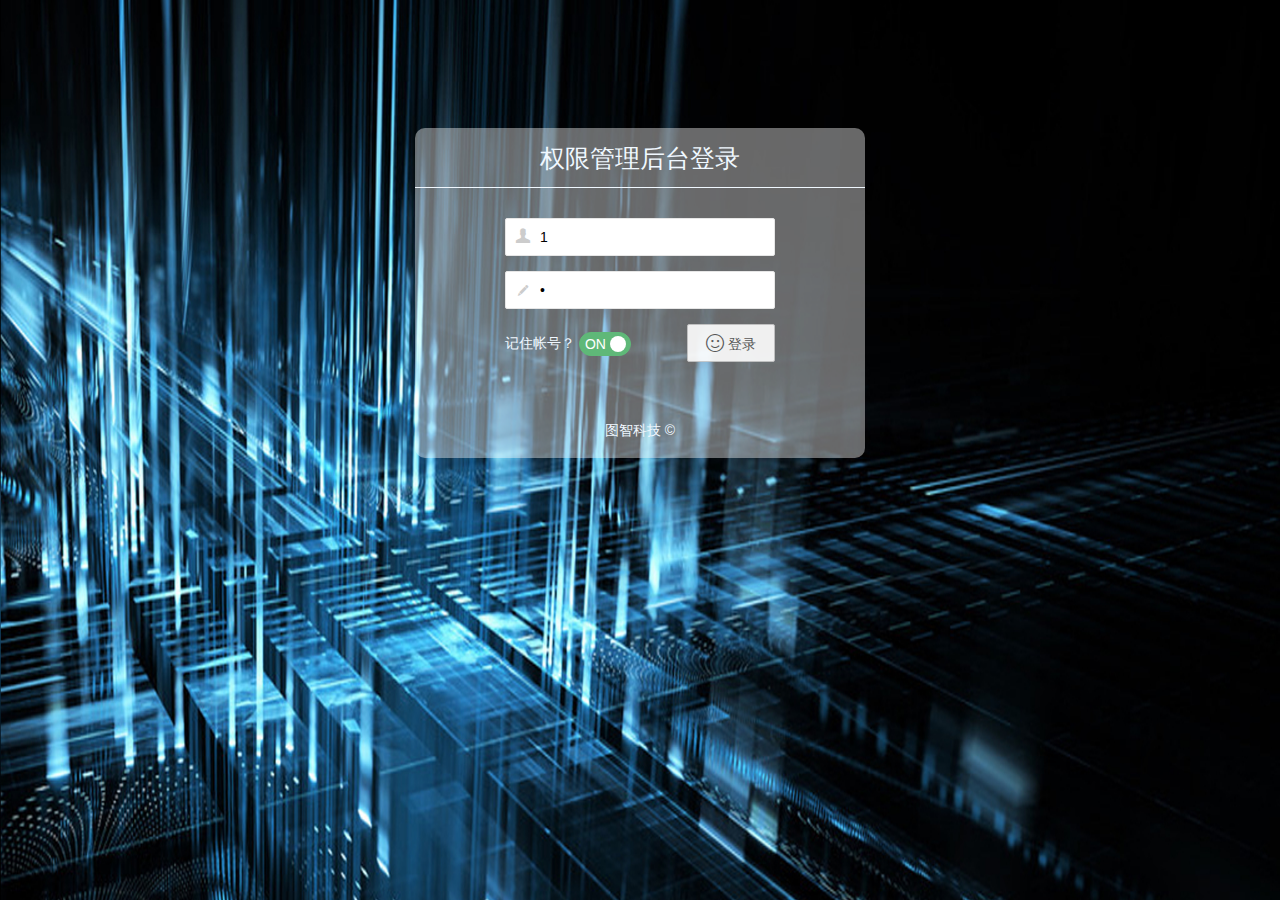
==== src/main/webapp/login.html @ 0d093a0b "Initial commit" ====
<!DOCTYPE html>

<html>

<head>
<meta charset="utf-8">
<meta http-equiv="X-UA-Compatible" content="IE=edge">
<meta name="viewport"
	content="width=device-width, initial-scale=1, maximum-scale=1, user-scalable=no">
<title>登录</title>
<link rel="stylesheet" href="static/layui2/css/layui.css" media="all" />
<link rel="stylesheet" href="static/modules/home/login.css" />
</head>

<body class="beg-login-bg">
	<div class="beg-login-box">
		<header>
			<h1>权限管理后台登录</h1>
		</header>
		<div class="beg-login-main">
			<form class="layui-form">
				<input name="__RequestVerificationToken" type="hidden"
					value="fkfh8D89BFqTdrE2iiSdG_L781RSRtdWOH411poVUWhxzA5MzI8es07g6KPYQh9Log-xf84pIR2RIAEkOokZL3Ee3UKmX0Jc8bW8jOdhqo81" />
				<div class="layui-form-item">
					<label class="beg-login-icon"> <i class="layui-icon">&#xe612;</i>
					</label> <input type="text" name="username" value="1"
						autocomplete="off" placeholder="这里输入登录名" class="layui-input">
				</div>
				<div class="layui-form-item">
					<label class="beg-login-icon"> <i class="layui-icon">&#xe642;</i>
					</label> <input type="password" name="password" value="1"
						autocomplete="off" placeholder="这里输入密码" class="layui-input">
				</div>
				<div id="errorSpan" style="color: red"></div>
				<div class="layui-form-item">
					<div class="beg-pull-left beg-login-remember">
						<label>记住帐号？</label> <input type="checkbox" name="rememberMe"
							value="true" lay-skin="switch" checked title="记住帐号">
					</div>
					<div class="beg-pull-right">
						<button type="button" class="layui-btn layui-btn-primary"
							id="login_btn">
							<i class="layui-icon">&#xe650;</i> 登录
						</button>
					</div>
					<div class="beg-clear"></div>
				</div>
			</form>
		</div>
		<footer>
			<p>图智科技 ©</p>
		</footer>
	</div>
	<script type="text/javascript" src="static/layui/layui.js"></script>
	<script type="text/javascript" src="static/jquery/1.9.1/jquery.min.js"></script>
	<script type="text/javascript" src="static/modules/common.js"></script>

	<script>
		layui.use([ 'form' ]);
		$('#login_btn').click(function() {
			$.ajax({
				url : contextPath + '/login',
				type : 'post',
				data : $('form').serialize(),
				dataType : 'json',
				beforeSend : function() {
					if ($('[name=username]').val() == '') {
						$('#errorSpan').text('用户名不能为空!');
						setTimeout("$('#errorSpan').text('')", 1000);
						return false;
					}
					$('#login_btn').hide();
				},
				success : function(res) {
					if (res.success) {

						var href = self.location.href;
						location.href = contextPath + href.substr(href.indexOf("?")+1)
						//location.reload();
					} else {
						$('#errorSpan').text(res.msg);
						setTimeout("$('#errorSpan').text('')", 1000);
					}
				},
				error : function(e) {
					alert('error');
					console.log(e);
				},
				complete : function() {
					console.log('完成登录!');
					$('#login_btn').show();
				}
			});
		});

		$("body").keydown(function() {
			if (event.keyCode == "13") {//keyCode=13是回车键
				$('#login_btn').click();
			}
		});
	</script>
</body>
</html>
---- src/main/webapp/static/layui2/css/layui.css ----
/** layui-v1.0.7 LGPL License By http://www.layui.com */
 .layui-btn,.layui-inline,img{vertical-align:middle}.layui-btn,.layui-unselect{-webkit-user-select:none;-ms-user-select:none;-moz-user-select:none}.layui-laypage a,a{text-decoration:none}.layui-btn,.layui-tree li i,.layui-unselect{-moz-user-select:none}.layui-form-select dl,.layui-nav-child{min-width:100%;box-shadow:0 2px 4px rgba(0,0,0,.12)}blockquote,body,button,dd,div,dl,dt,form,h1,h2,h3,h4,h5,h6,input,li,ol,p,pre,td,textarea,th,ul{margin:0;padding:0;-webkit-tap-highlight-color:rgba(0,0,0,0)}a:active,a:hover{outline:0}img{display:inline-block;border:none}li{list-style:none}table{border-collapse:collapse;border-spacing:0}h1,h2,h3{font-size:14px;font-weight:400}h4,h5,h6{font-size:100%;font-weight:400}button,input,optgroup,option,select,textarea{font-family:inherit;font-size:inherit;font-style:inherit;font-weight:inherit;outline:0}pre{white-space:pre-wrap;white-space:-moz-pre-wrap;white-space:-pre-wrap;white-space:-o-pre-wrap;word-wrap:break-word}::-webkit-scrollbar{width:10px;height:10px}::-webkit-scrollbar-button:vertical{display:none}::-webkit-scrollbar-corner,::-webkit-scrollbar-track{background-color:#e2e2e2}::-webkit-scrollbar-thumb{border-radius:0;background-color:rgba(0,0,0,.3)}::-webkit-scrollbar-thumb:vertical:hover{background-color:rgba(0,0,0,.35)}::-webkit-scrollbar-thumb:vertical:active{background-color:rgba(0,0,0,.38)}@font-face{font-family:layui-icon;src:url(../font/iconfont.eot);src:url(../font/iconfont.eot?#iefix) format('embedded-opentype'),url(../font/iconfont.woff) format('woff'),url(../font/iconfont.ttf) format('truetype'),url(../font/iconfont.svg#iconfont) format('svg')}.layui-icon{font-family:layui-icon!important;font-size:16px;font-style:normal;-webkit-font-smoothing:antialiased;-moz-osx-font-smoothing:grayscale}body{line-height:24px;font:14px Helvetica Neue,Helvetica,PingFang SC,\5FAE\8F6F\96C5\9ED1,Tahoma,Arial,sans-serif}.layui-flow-more a cite,.layui-laypage em,.layui-tree li a cite,a cite{font-style:normal}hr{height:1px;margin:10px 0;border:0;background-color:#e2e2e2;clear:both}a{color:#333}a:hover{color:#777}a cite{*cursor:pointer}.layui-box,.layui-box *{-webkit-box-sizing:content-box!important;-moz-box-sizing:content-box!important;box-sizing:content-box!important}.layui-border-box,.layui-border-box *{-webkit-box-sizing:border-box!important;-moz-box-sizing:border-box!important;box-sizing:border-box!important}.layui-clear{clear:both;*zoom:1}.layui-clear:after{content:'\20';clear:both;*zoom:1;display:block;height:0}.layui-inline{position:relative;display:inline-block;*display:inline;*zoom:1}.layui-edge{position:absolute;width:0;height:0;border-style:dashed;border-color:transparent;overflow:hidden}.layui-elip{text-overflow:ellipsis;overflow:hidden;white-space:nowrap}.layui-disabled,.layui-disabled:hover{color:#d2d2d2!important;cursor:not-allowed!important}.layui-circle{border-radius:100%}.layui-show{display:block!important}.layui-hide{display:none!important}.layui-main{position:relative;width:1140px;margin:0 auto}.layui-header{position:relative;z-index:1000;height:65px}.layui-header a:hover{transition:all .5s;-webkit-transition:all .5s}.layui-side{position:fixed;top:0;bottom:0;z-index:999;width:200px;overflow-x:hidden}.layui-side-scroll{width:220px;height:100%;overflow-x:hidden}.layui-body{position:absolute;left:200px;right:0;top:0;bottom:0;z-index:998;width:auto;overflow:hidden;overflow-y:auto;-webkit-box-sizing:border-box;-moz-box-sizing:border-box;box-sizing:border-box}.layui-layout-admin .layui-header{border-bottom:5px solid #1AA094}.layui-layout-admin .layui-side{top:70px;width:200px;overflow-x:hidden}.layui-layout-admin .layui-body{top:70px;bottom:44px}.layui-layout-admin .layui-main{width:auto;margin:0 15px}.layui-layout-admin .layui-footer{position:fixed;left:200px;right:0;bottom:0;height:44px;background-color:#eee}.layui-btn,.layui-input,.layui-select,.layui-textarea,.layui-upload-button{outline:0;-webkit-transition:border-color .3s cubic-bezier(.65,.05,.35,.5);transition:border-color .3s cubic-bezier(.65,.05,.35,.5);-webkit-box-sizing:border-box!important;-moz-box-sizing:border-box!important;box-sizing:border-box!important}.layui-elem-quote{margin-bottom:10px;padding:15px;line-height:22px;border-left:5px solid #009688;border-radius:0 2px 2px 0;background-color:#f2f2f2}.layui-quote-nm{border-color:#e2e2e2;border-style:solid;border-width:1px 1px 1px 5px;background:0 0}.layui-elem-field{margin-bottom:10px;padding:0;border:1px solid #e2e2e2}.layui-elem-field legend{margin-left:20px;padding:0 10px;font-size:20px;font-weight:300}.layui-field-title{margin:10px 0 20px;border:none;border-top:1px solid #e2e2e2}.layui-field-box{padding:10px 15px}.layui-field-title .layui-field-box{padding:10px 0}.layui-bg-black{background-color:#393D49;color:#c2c2c2}.layui-bg-black a{color:#c2c2c2}.layui-bg-black a:hover{color:#fff}.layui-bg-gray{background-color:#eee;color:#333}.layui-bg-green{background-color:#009688;color:#D7EEE8}.layui-bg-blue{background-color:#1E9FFF;color:#D7EEE8}.layui-word-aux{font-size:12px;color:#999;padding:0 5px}.layui-btn{display:inline-block;height:38px;line-height:38px;padding:0 18px;background-color:#009688;color:#fff;white-space:nowrap;text-align:center;border:none;border-radius:2px;cursor:pointer;opacity:.9;filter:alpha(opacity=90)}.layui-btn:hover{opacity:.8;filter:alpha(opacity=80);color:#fff}.layui-btn:active{opacity:1;filter:alpha(opacity=100)}.layui-btn+.layui-btn{margin-left:10px}.layui-btn-radius{border-radius:100px}.layui-btn .layui-icon{font-size:18px;vertical-align:bottom}.layui-btn-primary{border:1px solid #C9C9C9;background-color:#fff;color:#555}.layui-btn-primary:hover{border-color:#009688;color:#333}.layui-btn-normal{background-color:#1E9FFF}.layui-btn-warm{background-color:#F7B824}.layui-btn-danger{background-color:#FF5722}.layui-btn-disabled,.layui-btn-disabled:active,.layui-btn-disabled:hover{border:1px solid #e6e6e6;background-color:#FBFBFB;color:#C9C9C9;cursor:not-allowed;opacity:1}.layui-btn-big{height:44px;line-height:44px;padding:0 25px;font-size:16px}.layui-btn-small{height:30px;line-height:30px;padding:0 10px;font-size:12px}.layui-btn-small i{font-size:16px!important}.layui-btn-mini{height:22px;line-height:22px;padding:0 5px;font-size:12px}.layui-btn-mini i{font-size:14px!important}.layui-input,.layui-select,.layui-textarea{height:38px;line-height:38px;line-height:36px\9;border:1px solid #e6e6e6;background-color:#fff;border-radius:2px}.layui-form-label,.layui-form-mid,.layui-textarea{line-height:20px;position:relative}.layui-input,.layui-textarea{display:block;width:100%;padding-left:10px}.layui-input:hover,.layui-textarea:hover{border-color:#D2D2D2!important}.layui-input:focus,.layui-textarea:focus{border-color:#C9C9C9!important}.layui-textarea{min-height:100px;height:auto;padding:6px 10px;resize:vertical}.layui-select{padding:0 10px}.layui-form input[type=checkbox],.layui-form input[type=radio],.layui-form select{display:none}.layui-form-item{margin-bottom:15px;clear:both;*zoom:1}.layui-form-item:after{content:'\20';clear:both;*zoom:1;display:block;height:0}.layui-form-label{float:left;display:block;padding:9px 15px;width:80px;font-weight:400;text-align:right}.layui-form-item .layui-inline{margin-bottom:5px;margin-right:10px}.layui-input-block,.layui-input-inline{position:relative}.layui-input-block{margin-left:110px;min-height:36px}.layui-input-inline{display:inline-block;vertical-align:middle}.layui-form-item .layui-input-inline{float:left;width:190px;margin-right:10px}.layui-form-text .layui-input-inline{width:auto}.layui-form-mid{float:left;display:block;padding:8px 0;margin-right:10px}.layui-form-danger+.layui-form-select .layui-input,.layui-form-danger:focus{border:1px solid #FF5722!important}.layui-form-select{position:relative}.layui-form-select .layui-input{padding-right:30px;cursor:pointer}.layui-form-select .layui-edge{position:absolute;right:10px;top:50%;margin-top:-3px;cursor:pointer;border-width:6px;border-top-color:#c2c2c2;border-top-style:solid;transition:all .3s;-webkit-transition:all .3s}.layui-form-checkbox,.layui-form-switch{-webkit-transition:.1s linear;cursor:pointer}.layui-form-select dl{display:none;position:absolute;left:0;top:42px;padding:5px 0;z-index:999;border:1px solid #d2d2d2;max-height:300px;overflow-y:auto;background-color:#fff;border-radius:2px;box-sizing:border-box}.layui-form-select dl dd,.layui-form-select dl dt{padding:0 10px;line-height:36px;white-space:nowrap;overflow:hidden;text-overflow:ellipsis}.layui-form-select dl dt{font-size:12px;color:#999}.layui-form-select dl dd{cursor:pointer}.layui-form-select dl dd:hover{background-color:#f2f2f2}.layui-form-select .layui-select-group dd{padding-left:20px}.layui-form-select dl dd.layui-this{background-color:#5FB878;color:#fff}.layui-form-checkbox,.layui-form-select dl dd.layui-disabled{background-color:#fff}.layui-form-selected dl{display:block}.layui-form-checkbox,.layui-form-checkbox *,.layui-form-radio,.layui-form-radio *,.layui-form-switch{display:inline-block;vertical-align:middle}.layui-form-selected .layui-edge{margin-top:-9px;-webkit-transform:rotate(180deg);transform:rotate(180deg);margin-top:-3px\9}:root .layui-form-selected .layui-edge{margin-top:-9px\0/IE9}.layui-select-disabled .layui-disabled{border-color:#eee!important}.layui-select-disabled .layui-edge{border-top-color:#d2d2d2}.layui-form-checkbox{position:relative;height:30px;line-height:28px;margin:4px 10px 0 0;padding-right:30px;border:1px solid #d2d2d2;font-size:0;border-radius:2px;transition:.1s linear;box-sizing:border-box!important}.layui-form-checkbox:hover{border:1px solid #c2c2c2}.layui-form-checkbox span{padding:0 10px;font-size:14px;background-color:#d2d2d2;color:#fff;overflow:hidden;white-space:nowrap;text-overflow:ellipsis}.layui-form-checkbox:hover span{background-color:#c2c2c2}.layui-form-checkbox i{position:absolute;right:0;width:37px;color:#fff;font-size:20px}.layui-form-checkbox:hover i{color:#c2c2c2}.layui-form-checked,.layui-form-checked:hover{border:1px solid #5FB878}.layui-form-checked span,.layui-form-checked:hover span{background-color:#5FB878}.layui-form-checked i,.layui-form-checked:hover i{color:#5FB878}.layui-form-switch{position:relative;height:22px;line-height:22px;width:40px;padding:0 5px;margin-top:8px;border:1px solid #d2d2d2;border-radius:20px;background-color:#fff;transition:.1s linear}.layui-form-switch i{position:absolute;left:5px;top:3px;width:16px;height:16px;border-radius:20px;background-color:#d2d2d2;-webkit-transition:.1s linear;transition:.1s linear}.layui-form-onswitch{border-color:#5FB878;background-color:#5FB878}.layui-form-onswitch:before{content:'ON';color:#fff}.layui-form-onswitch i{left:30px;background-color:#fff}.layui-checkbox-disbaled{border-color:#e2e2e2!important}.layui-checkbox-disbaled span{background-color:#e2e2e2!important}.layui-checkbox-disbaled:hover i{color:#fff!important}.layui-form-radio{line-height:28px;margin:6px 10px 0 0;padding-right:10px;cursor:pointer;font-size:0}.layui-form-radio i{margin-right:8px;font-size:22px;color:#c2c2c2}.layui-form-radio span{font-size:14px}.layui-form-radio i:hover,.layui-form-radioed i{color:#5FB878}.layui-radio-disbaled i{color:#e2e2e2!important}.layui-form-pane .layui-form-label{width:80px;padding:8px 15px;line-height:20px;border:1px solid #e6e6e6;border-radius:2px 0 0 2px;text-align:center;background-color:#FBFBFB;overflow:hidden;white-space:nowrap;text-overflow:ellipsis}.layui-form-pane .layui-input-inline{margin-left:-1px}.layui-form-pane .layui-input-block{margin-left:112px;left:-1px}.layui-form-pane .layui-input{border-radius:0 2px 2px 0}.layui-form-pane .layui-form-text .layui-form-label{float:none;width:100%;border-right:1px solid #e6e6e6;border-radius:2px;box-sizing:border-box!important;text-align:left}.layui-laypage button,.layui-laypage input,.layui-nav{-webkit-box-sizing:border-box!important;-moz-box-sizing:border-box!important}.layui-form-pane .layui-form-text .layui-input-inline{display:block;margin:0;top:-1px;clear:both}.layui-form-pane .layui-form-text .layui-input-block{margin:0;left:0;top:-1px}.layui-form-pane .layui-form-text .layui-textarea{min-height:100px;border-radius:0 0 2px 2px}.layui-form-pane .layui-input:hover,.layui-form-pane .layui-textarea:hover{border-color:#e6e6e6!important}.layui-form-pane .layui-input:focus,.layui-form-pane .layui-textarea:focus{border-color:#e6e6e6!important}.layui-form-pane .layui-form-checkbox{margin:0 0 10px 10px}.layui-form-pane .layui-form-radio,.layui-form-pane .layui-form-switch{margin-left:10px}.layui-layedit{border:1px solid #d2d2d2;border-radius:2px}.layui-layedit-tool{padding:3px 5px;border-bottom:1px solid #e2e2e2;font-size:0}.layedit-tool-fixed{position:fixed;top:0;border-top:1px solid #e2e2e2}.layui-layedit-tool .layedit-tool-mid,.layui-layedit-tool .layui-icon{display:inline-block;vertical-align:middle;text-align:center;font-size:14px}.layui-layedit-tool .layui-icon{position:relative;width:32px;height:30px;line-height:30px;margin:3px 5px;color:#777;cursor:pointer;border-radius:2px}.layui-layedit-tool .layui-icon:hover{color:#393D49}.layui-layedit-tool .layui-icon:active{color:#000}.layui-layedit-tool .layedit-tool-active{background-color:#e2e2e2;color:#000}.layui-layedit-tool .layui-disabled,.layui-layedit-tool .layui-disabled:hover{color:#d2d2d2;cursor:not-allowed}.layui-layedit-tool .layedit-tool-mid{width:1px;height:18px;margin:0 10px;background-color:#d2d2d2}.layedit-tool-html{width:50px!important;font-size:30px!important}.layedit-tool-b,.layedit-tool-code,.layedit-tool-help{font-size:16px!important}.layedit-tool-d,.layedit-tool-face,.layedit-tool-image,.layedit-tool-unlink{font-size:18px!important}.layedit-tool-image input{position:absolute;font-size:0;left:0;top:0;width:100%;height:100%;opacity:.01;filter:Alpha(opacity=1);cursor:pointer}.layui-layedit-iframe iframe{display:block;width:100%}#LAY_layedit_code{overflow:hidden}.layui-table{width:100%;margin:10px 0;background-color:#fff}.layui-table tr{transition:all .3s;-webkit-transition:all .3s}.layui-table thead tr{background-color:#f2f2f2}.layui-table th{text-align:left}.layui-table td,.layui-table th{padding:9px 15px;min-height:20px;line-height:20px;border:1px solid #e2e2e2;font-size:14px}.layui-table tr:hover,.layui-table[lay-even] tr:nth-child(even){background-color:#f8f8f8}.layui-table[lay-skin=line],.layui-table[lay-skin=row]{border:1px solid #e2e2e2}.layui-table[lay-skin=line] td,.layui-table[lay-skin=line] th{border:none;border-bottom:1px solid #e2e2e2}.layui-table[lay-skin=row] td,.layui-table[lay-skin=row] th{border:none;border-right:1px solid #e2e2e2}.layui-table[lay-skin=nob] td,.layui-table[lay-skin=nob] th{border:none}.layui-upload-button{position:relative;display:inline-block;vertical-align:middle;min-width:60px;height:38px;line-height:38px;border:1px solid #DFDFDF;border-radius:2px;overflow:hidden;background-color:#fff;color:#666}.layui-upload-button:hover{border:1px solid #aaa;color:#333}.layui-upload-button:active{border:1px solid #4CAF50;color:#000}.layui-upload-button input,.layui-upload-file{opacity:.01;filter:Alpha(opacity=1);cursor:pointer}.layui-upload-button input{position:absolute;left:0;top:0;z-index:10;font-size:100px;width:100%;height:100%}.layui-upload-icon{display:block;margin:0 15px;text-align:center}.layui-upload-icon i{margin-right:5px;vertical-align:top;font-size:20px;color:#5FB878}.layui-upload-iframe{position:absolute;width:0;height:0;border:0;visibility:hidden}.layui-upload-enter{border:1px solid #009E94;background-color:#009E94;color:#fff;-webkit-transform:scale(1.1);transform:scale(1.1)}.layui-upload-enter .layui-upload-icon,.layui-upload-enter .layui-upload-icon i{color:#fff}.layui-flow-more{margin:10px 0;text-align:center;color:#999;font-size:14px}.layui-flow-more a{height:32px;line-height:32px}.layui-flow-more a *{display:inline-block;vertical-align:top}.layui-flow-more a cite{padding:0 20px;border-radius:3px;background-color:#eee;color:#333}.layui-flow-more a cite:hover{opacity:.8}.layui-flow-more a i{font-size:30px;color:#737383}.layui-laypage{display:inline-block;*display:inline;*zoom:1;vertical-align:middle;margin:10px 0;font-size:0}.layui-laypage>:first-child,.layui-laypage>:first-child em{border-radius:2px 0 0 2px}.layui-laypage>:last-child,.layui-laypage>:last-child em{border-radius:0 2px 2px 0}.layui-laypage a,.layui-laypage span{display:inline-block;*display:inline;*zoom:1;vertical-align:middle;padding:0 15px;border:1px solid #e2e2e2;height:28px;line-height:28px;margin:0 -1px 5px 0;background-color:#fff;color:#333;font-size:12px}.layui-laypage span{color:#999;font-weight:700}.layui-laypage .layui-laypage-curr{position:relative}.layui-laypage .layui-laypage-curr em{position:relative;color:#fff;font-weight:400}.layui-laypage .layui-laypage-curr .layui-laypage-em{position:absolute;left:-1px;top:-1px;padding:1px;width:100%;height:100%;background-color:#009688}.layui-laypage-em{border-radius:2px}.layui-laypage-next em,.layui-laypage-prev em{font-family:Sim sun;font-size:16px}.layui-laypage .layui-laypage-total{height:30px;line-height:30px;margin-left:1px;border:none;font-weight:400}.layui-laypage button,.layui-laypage input{height:30px;line-height:30px;border:1px solid #e2e2e2;border-radius:2px;vertical-align:top;background-color:#fff;box-sizing:border-box!important}.layui-laypage input{width:50px;margin:0 5px;text-align:center}.layui-laypage button{margin-left:5px;padding:0 15px;cursor:pointer}.layui-code{position:relative;margin:10px 0;padding:15px;line-height:20px;border:1px solid #ddd;border-left-width:6px;background-color:#F2F2F2;color:#333;font-family:Courier New;font-size:12px}.layui-tree{line-height:26px}.layui-tree li{text-overflow:ellipsis;overflow:hidden;white-space:nowrap}.layui-tree li .layui-tree-spread,.layui-tree li a{display:inline-block;vertical-align:top;height:26px;*display:inline;*zoom:1;cursor:pointer}.layui-tree li a{font-size:0}.layui-tree li a i{font-size:16px}.layui-tree li a cite{padding:0 6px;font-size:14px}.layui-tree li i{padding-left:6px;color:#333}.layui-tree li .layui-tree-check{font-size:13px}.layui-tree li .layui-tree-check:hover{color:#009E94}.layui-tree li ul{display:none;margin-left:20px}.layui-tree li .layui-tree-enter{line-height:24px;border:1px dotted #000}.layui-tree-drag{display:none;position:absolute;left:-666px;top:-666px;background-color:#f2f2f2;padding:5px 10px;border:1px dotted #000;white-space:nowrap}.layui-nav .layui-nav-item,.layui-tab-title li{display:inline-block;*zoom:1;vertical-align:middle}.layui-tree-drag i{padding-right:5px}.layui-nav{position:relative;padding:0 20px;background-color:#393D49;color:#c2c2c2;border-radius:2px;font-size:0;box-sizing:border-box!important}.layui-nav *{font-size:14px}.layui-nav .layui-nav-item{position:relative;*display:inline;line-height:60px}.layui-nav .layui-nav-item a{display:block;padding:0 20px;color:#c2c2c2;transition:all .3s;-webkit-transition:all .3s}.layui-nav .layui-this:after,.layui-nav-bar,.layui-nav-tree .layui-nav-itemed:after{position:absolute;left:0;top:0;width:0;height:5px;background-color:#5FB878;transition:all .2s;-webkit-transition:all .2s}.layui-nav-bar{z-index:1000}.layui-nav .layui-nav-item a:hover,.layui-nav .layui-this a{color:#fff}.layui-nav .layui-this:after{content:'';top:auto;bottom:0;width:100%}.layui-nav .layui-nav-more{content:'';width:0;height:0;border-style:solid dashed dashed;border-color:#c2c2c2 transparent transparent;overflow:hidden;cursor:pointer;transition:all .2s;-webkit-transition:all .2s;position:absolute;top:28px;right:3px;border-width:6px}.layui-nav .layui-nav-mored,.layui-nav-itemed .layui-nav-more{top:22px;border-style:dashed dashed solid;border-color:transparent transparent #c2c2c2}.layui-nav-child{display:none;position:absolute;left:0;top:65px;line-height:36px;padding:5px 0;border:1px solid #d2d2d2;background-color:#fff;z-index:100;border-radius:2px;white-space:nowrap}.layui-nav .layui-nav-child a{color:#333}.layui-nav .layui-nav-child a:hover{background-color:#f2f2f2;color:#333}.layui-nav-child dd{position:relative}.layui-nav-child dd.layui-this{background-color:#5FB878;color:#fff}.layui-nav-child dd.layui-this a{color:#fff}.layui-nav-child dd.layui-this:after{display:none}.layui-nav-tree{width:200px;padding:0}.layui-nav-tree .layui-nav-item{display:block;width:100%;line-height:45px}.layui-nav-tree .layui-nav-item a{height:45px;text-overflow:ellipsis;overflow:hidden;white-space:nowrap}.layui-nav-tree .layui-nav-item a:hover{background-color:#4E5465}.layui-nav-tree .layui-nav-child dd.layui-this,.layui-nav-tree .layui-this,.layui-nav-tree .layui-this>a,.layui-nav-tree .layui-this>a:hover{background-color:#009688;color:#fff}.layui-nav-tree .layui-this:after{display:none}.layui-nav-itemed>a,.layui-nav-tree .layui-nav-title a,.layui-nav-tree .layui-nav-title a:hover{background-color:#2B2E37!important;color:#fff!important}.layui-nav-tree .layui-nav-bar{width:5px;height:0;background-color:#009688}.layui-nav-tree .layui-nav-child{position:relative;z-index:0;top:0;border:none;box-shadow:none}.layui-nav-tree .layui-nav-child a{height:40px;line-height:40px;color:#c2c2c2}.layui-nav-tree .layui-nav-child,.layui-nav-tree .layui-nav-child a:hover{background:0 0;color:#fff}.layui-nav-tree .layui-nav-more{top:20px;right:10px}.layui-nav-itemed .layui-nav-more{top:14px}.layui-nav-itemed .layui-nav-child{display:block;padding:0}.layui-nav-side{position:fixed;top:0;bottom:0;left:0;overflow-x:hidden;z-index:999}.layui-breadcrumb{visibility:hidden;font-size:0}.layui-breadcrumb a{padding-right:8px;line-height:22px;font-size:14px;color:#333!important}.layui-breadcrumb a:hover{color:#01AAED!important}.layui-breadcrumb a cite,.layui-breadcrumb a span{color:#666;cursor:text;font-style:normal}.layui-breadcrumb a span{padding-left:8px;font-family:Sim sun}.layui-tab{margin:10px 0;overflow:hidden;text-align:left!important}.layui-fixbar li,.layui-tab-bar,.layui-tab-title li,.layui-util-face ul li{cursor:pointer;text-align:center}.layui-tab-title{position:relative;left:0;height:40px;white-space:nowrap;font-size:0;border-bottom:1px solid #e2e2e2;transition:all .2s;-webkit-transition:all .2s}.layui-tab-title li{*display:inline;font-size:14px;transition:all .3s;-webkit-transition:all .3s;position:relative;line-height:40px;min-width:65px;padding:0 10px}.layui-tab-title .layui-this{color:#000}.layui-tab-title .layui-this:after{position:absolute;left:0;top:0;content:'';width:100%;height:41px;border:1px solid #e2e2e2;border-bottom-color:#fff;border-radius:2px 2px 0 0;-webkit-box-sizing:border-box!important;-moz-box-sizing:border-box!important;box-sizing:border-box!important;pointer-events:none}.layui-tab-bar{position:absolute;right:0;top:0;width:30px;height:39px;line-height:39px;border:1px solid #e2e2e2;border-radius:2px;background-color:#fff}.layui-tab-bar .layui-icon{position:relative;display:inline-block;top:3px;transition:all .3s;-webkit-transition:all .3s}.layui-tab-item,.layui-util-face .layui-layer-TipsG{display:none}.layui-tab-more{padding-right:30px;height:auto;white-space:normal}.layui-tab-more li.layui-this:after{border-bottom-color:#e2e2e2;border-radius:2px}.layui-tab-more .layui-tab-bar .layui-icon{top:-2px;top:3px\9;-webkit-transform:rotate(180deg);transform:rotate(180deg)}:root .layui-tab-more .layui-tab-bar .layui-icon{top:-2px\0/IE9}.layui-tab-content{padding:10px}.layui-tab-title li .layui-tab-close{position:relative;margin-left:8px;top:1px;color:#c2c2c2}.layui-tab-title li .layui-tab-close:hover{border-radius:10px;background-color:#FF5722;color:#fff}.layui-tab-brief>.layui-tab-title .layui-this{color:#009688}.layui-tab-brief>.layui-tab-more li.layui-this:after,.layui-tab-brief>.layui-tab-title .layui-this:after{border:none;border-radius:0;border-bottom:3px solid #5FB878}.layui-tab-card{border:1px solid #e2e2e2;border-radius:2px;box-shadow:0 2px 5px 0 rgba(0,0,0,.1)}.layui-tab-card>.layui-tab-title{background-color:#f2f2f2}.layui-tab-card>.layui-tab-title li{margin-right:-1px;margin-left:-1px}.layui-tab-card>.layui-tab-title .layui-this{background-color:#fff}.layui-tab-card>.layui-tab-title .layui-this:after{border-top:none;border-width:1px;border-bottom-color:#fff}.layui-tab-card>.layui-tab-title .layui-tab-bar{height:40px;line-height:40px;border-radius:0;border-top:none;border-right:none}.layui-tab-card>.layui-tab-more .layui-this{background:0 0;color:#5FB878}.layui-tab-card>.layui-tab-more .layui-this:after{border:none}.layui-fixbar{position:fixed;right:15px;bottom:15px;z-index:9999}.layui-fixbar li{width:50px;height:50px;line-height:50px;margin-bottom:1px;font-size:30px;background-color:#9F9F9F;color:#fff;border-radius:2px;opacity:.95}.layui-fixbar li:hover{opacity:.85}.layui-fixbar li:active{opacity:1}.layui-fixbar .layui-fixbar-top{display:none;font-size:40px}body .layui-util-face{border:none;background:0 0}body .layui-util-face .layui-layer-content{padding:0;background-color:#fff;color:#666;box-shadow:none}.layui-util-face ul{position:relative;width:372px;padding:10px;border:1px solid #D9D9D9;background-color:#fff;box-shadow:0 0 20px rgba(0,0,0,.2)}.layui-util-face ul li{float:left;border:1px solid #e8e8e8;height:22px;width:26px;overflow:hidden;margin:-1px 0 0 -1px;padding:4px 2px}.layui-util-face ul li:hover{position:relative;z-index:2;border:1px solid #eb7350;background:#fff9ec}.layui-anim{-webkit-animation-duration:.3s;animation-duration:.3s;-webkit-animation-fill-mode:both;animation-fill-mode:both}.layui-anim-loop{-webkit-animation-iteration-count:infinite;animation-iteration-count:infinite}@-webkit-keyframes layui-rotate{from{-webkit-transform:rotate(0)}to{-webkit-transform:rotate(360deg)}}@keyframes layui-rotate{from{transform:rotate(0)}to{transform:rotate(360deg)}}.layui-anim-rotate{-webkit-animation-name:layui-rotate;animation-name:layui-rotate;-webkit-animation-duration:1s;animation-duration:1s;-webkit-animation-timing-function:linear;animation-timing-function:linear}@-webkit-keyframes layui-up{from{-webkit-transform:translate3d(0,100%,0);opacity:.3}to{-webkit-transform:translate3d(0,0,0);opacity:1}}@keyframes layui-up{from{transform:translate3d(0,100%,0);opacity:.3}to{transform:translate3d(0,0,0);opacity:1}}.layui-anim-up{-webkit-animation-name:layui-up;animation-name:layui-up}@-webkit-keyframes layui-upbit{from{-webkit-transform:translate3d(0,30px,0);opacity:.3}to{-webkit-transform:translate3d(0,0,0);opacity:1}}@keyframes layui-upbit{from{transform:translate3d(0,30px,0);opacity:.3}to{transform:translate3d(0,0,0);opacity:1}}.layui-anim-upbit{-webkit-animation-name:layui-upbit;animation-name:layui-upbit}@-webkit-keyframes layui-scale{0%{opacity:.3;-webkit-transform:scale(.5)}100%{opacity:1;-webkit-transform:scale(1)}}@keyframes layui-scale{0%{opacity:.3;-ms-transform:scale(.5);transform:scale(.5)}100%{opacity:1;-ms-transform:scale(1);transform:scale(1)}}.layui-anim-scale{-webkit-animation-name:layui-scale;animation-name:layui-scale}@-webkit-keyframes layui-scale-spring{0%{opacity:.5;-webkit-transform:scale(.5)}80%{opacity:.8;-webkit-transform:scale(1.1)}100%{opacity:1;-webkit-transform:scale(1)}}@keyframes layui-scale-spring{0%{opacity:.5;-ms-transform:scale(.5);transform:scale(.5)}80%{opacity:.8;-ms-transform:scale(1.1);transform:scale(1.1)}100%{opacity:1;-ms-transform:scale(1);transform:scale(1)}}.layui-anim-scaleSpring{-webkit-animation-name:layui-scale-spring;animation-name:layui-scale-spring}@media screen and (max-width:450px){.layui-form-item .layui-form-label{text-overflow:ellipsis;overflow:hidden;white-space:nowrap}.layui-form-item .layui-inline{display:block;margin-right:0;margin-bottom:20px;clear:both}.layui-form-item .layui-inline:after{content:'\20';clear:both;display:block;height:0}.layui-form-item .layui-input-inline{display:block;float:none;left:-1px;width:auto;margin:0 0 10px 112px}.layui-form-item .layui-input-inline+.layui-form-mid{margin-left:110px;top:-5px;padding:0}.layui-form-item .layui-form-checkbox{margin-right:5px;margin-bottom:5px}}
---- src/main/webapp/static/modules/home/login.css ----
.beg-login-bg {
	background: url(../../images/login_background.jpg) no-repeat center center fixed;
	background-color: #393D49;
	background-size: 100% 100%;
}

.beg-login-box {
	width: 450px;
	height: 330px;
	margin: 10% auto;
	background-color: rgba(255, 255, 255, 0.407843);
	border-radius: 10px;
	color: aliceblue;
}

.beg-login-box header {
	height: 39px;
	padding: 10px;
	border-bottom: 1px solid aliceblue;
}

.beg-login-box header h1 {
	text-align: center;
	font-size: 25px;
	line-height: 40px;
}

.beg-login-box .beg-login-main {
	height: 185px;
	padding: 30px 90px 0;
}

.beg-login-main .layui-form-item {
	position: relative;
}

.beg-login-main .layui-form-item .beg-login-icon {
	position: absolute;
	color: #cccccc;
	top: 10px;
	left: 10px;
}

.beg-login-main .layui-form-item input {
	padding-left: 34px;
}

.beg-login-box footer {
	height: 35px;
	padding: 10px 10px 0 10px;
}

.beg-login-box footer p {
	line-height: 35px;
	text-align: center;
}

.beg-pull-left {
	float: left !important;
}

.beg-pull-right {
	float: right !important;
}

.beg-clear {
	clear: both;
}

.beg-login-remember {
	line-height: 38px;
}

.beg-login-remember .layui-form-switch {
	margin-top: 0px;
}

.beg-login-code-box {
	position: relative;
	padding: 10px;
}

.beg-login-code-box input {
	position: absolute;
	width: 100px;
}

.beg-login-code-box img {
	cursor: pointer;
	position: absolute;
	left: 115px;
	height: 38px;
}
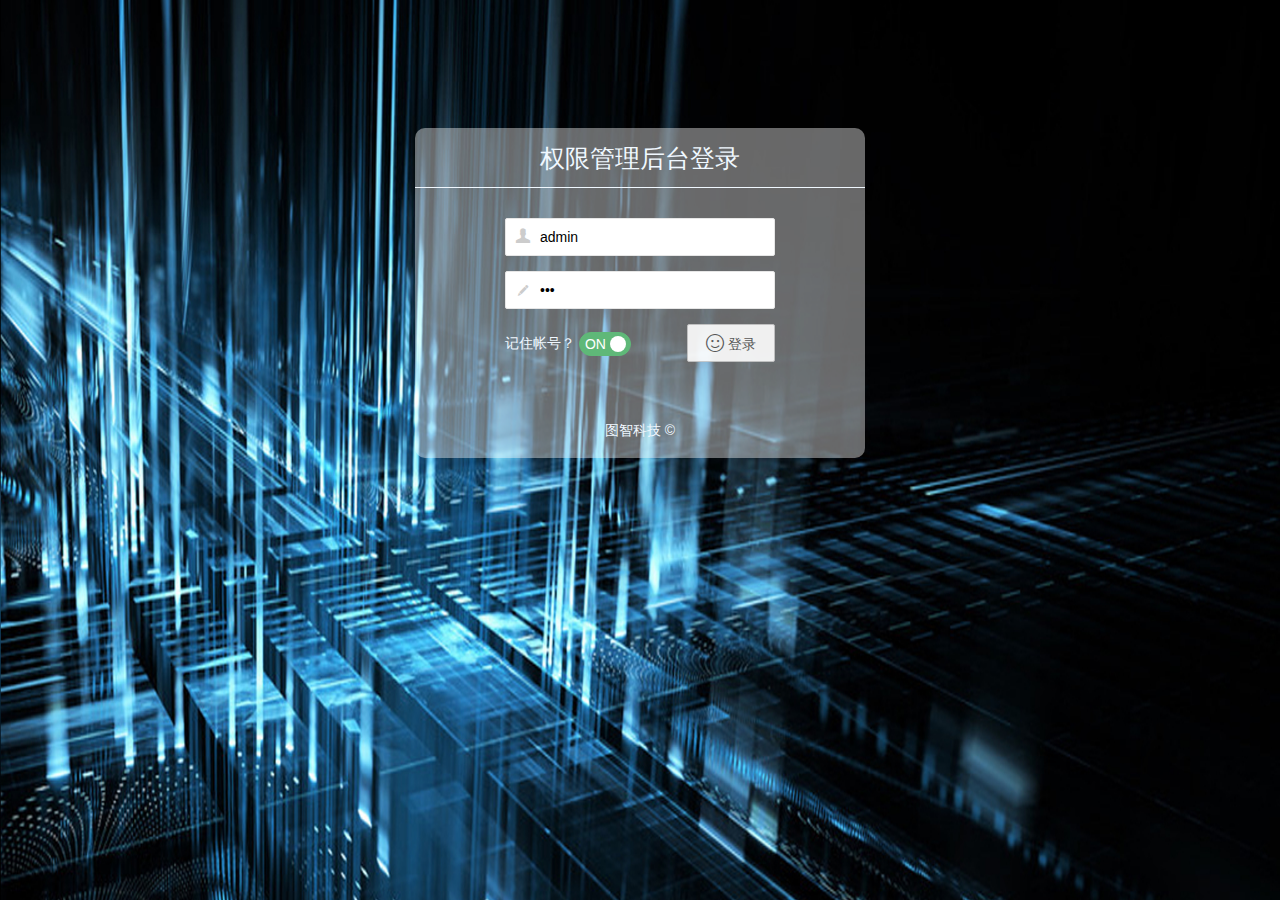
==== commit ec79a492: "安全框架开发完成" ====
--- a/src/main/webapp/login.html
+++ b/src/main/webapp/login.html
@@ -8,6 +8,10 @@
 <meta name="viewport"
 	content="width=device-width, initial-scale=1, maximum-scale=1, user-scalable=no">
 <title>登录</title>
+<script>
+if(self != top)
+	top.location.href = self.location.href
+</script>
 <link rel="stylesheet" href="static/layui2/css/layui.css" media="all" />
 <link rel="stylesheet" href="static/modules/home/login.css" />
 </head>
@@ -23,12 +27,12 @@
 					value="fkfh8D89BFqTdrE2iiSdG_L781RSRtdWOH411poVUWhxzA5MzI8es07g6KPYQh9Log-xf84pIR2RIAEkOokZL3Ee3UKmX0Jc8bW8jOdhqo81" />
 				<div class="layui-form-item">
 					<label class="beg-login-icon"> <i class="layui-icon">&#xe612;</i>
-					</label> <input type="text" name="username" value="1"
+					</label> <input type="text" name="username" value="admin"
 						autocomplete="off" placeholder="这里输入登录名" class="layui-input">
 				</div>
 				<div class="layui-form-item">
 					<label class="beg-login-icon"> <i class="layui-icon">&#xe642;</i>
-					</label> <input type="password" name="password" value="1"
+					</label> <input type="password" name="password" value="123"
 						autocomplete="off" placeholder="这里输入密码" class="layui-input">
 				</div>
 				<div id="errorSpan" style="color: red"></div>
@@ -59,7 +63,7 @@
 		layui.use([ 'form' ]);
 		$('#login_btn').click(function() {
 			$.ajax({
-				url : contextPath + '/login',
+				url : contextPath + '/admin/login',
 				type : 'post',
 				data : $('form').serialize(),
 				dataType : 'json',
@@ -75,7 +79,8 @@
 					if (res.success) {
 
 						var href = self.location.href;
-						location.href = contextPath + href.substr(href.indexOf("?")+1)
+						var index = href.indexOf("?/");
+						location.href = contextPath + (index==-1?'/index':href.substr(index+1))
 						//location.reload();
 					} else {
 						$('#errorSpan').text(res.msg);
